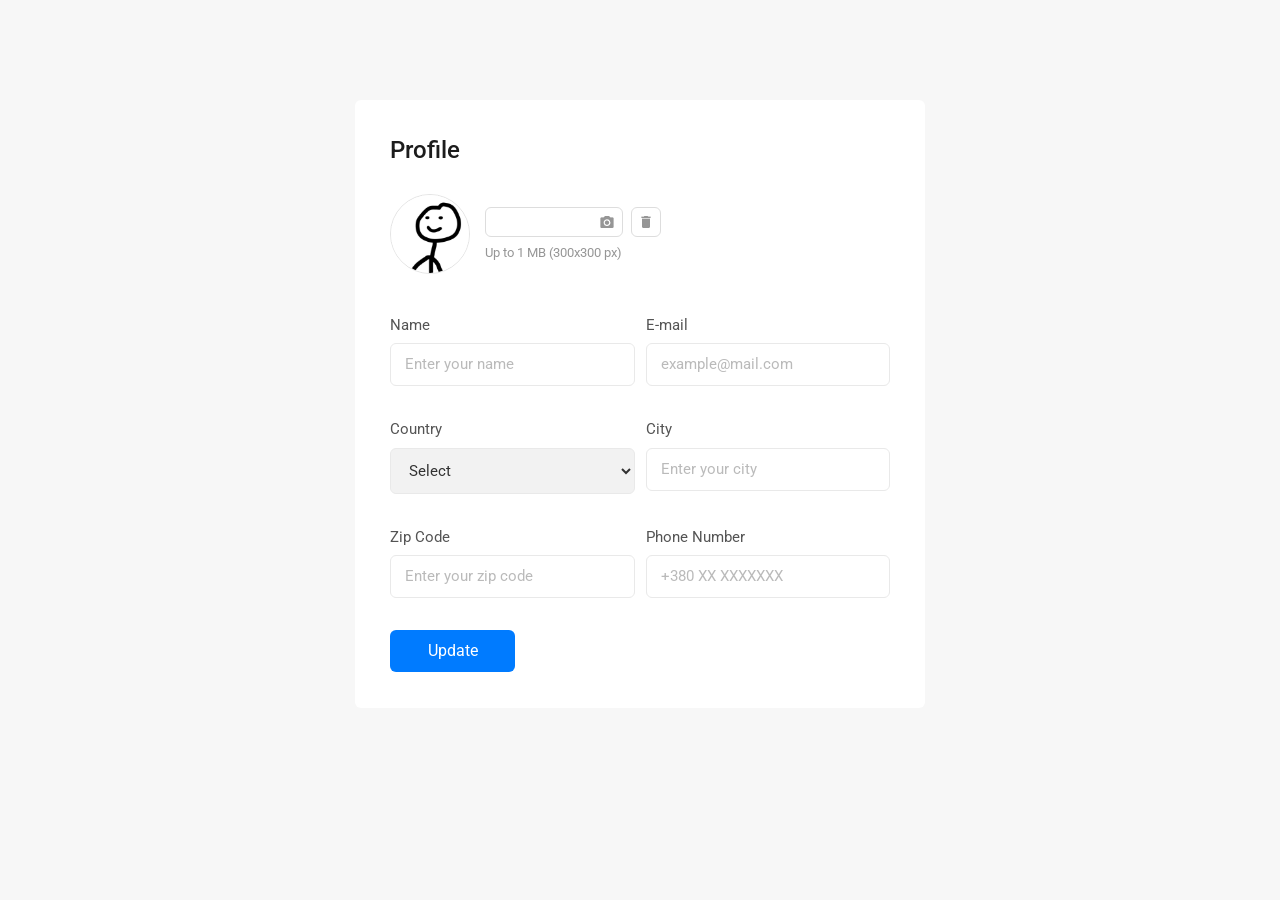
==== index_profile.html @ 870f3262 "add styled registration and profile forms" ====
<!DOCTYPE html>
<html lang="en">

<head>
    <meta charset="UTF-8">
    <meta name="viewport" content="width=device-width, initial-scale=1.0">
    <title>Profile</title>
    <link rel="preconnect" href="https://fonts.googleapis.com">
    <link rel="preconnect" href="https://fonts.gstatic.com" crossorigin>
    <link href="https://fonts.googleapis.com/css2?family=Roboto:ital,wght@0,100..900;1,100..900&display=swap"
        rel="stylesheet">
    <link rel="stylesheet" href="./css/style.css">
</head>

<body>
    <main class="main">
        <section class="section">
            <div class="side">
                <h2 class="title_2">Profile</h2>
                <form class="form" action="#" method="post">

                    <div class="row profile-photo">
                        <div class="col col_full">
                            <div class="photo-wrapper">
                                <img src="./assets/img/avatar.jpg" alt="Profile photo" class="photo">

                                <div class="photo-actions-wrapper">
                                    <div class="photo-actions">

                                        <label for="upload" class="photo-upload">
                                            <img src="./assets/img/Photo_Camera.png" alt="Upload">
                                        </label>
                                        <input type="file" id="upload" hidden>

                                        <button type="button" class="photo-delete">
                                            <img src="./assets/img/Trash.png" alt="Delete">
                                        </button>
                                    </div>
                                    <p class="photo-note">Up to 1 MB (300x300 px)</p>
                                </div>
                            </div>

                        </div>
                    </div>

                    <div class="row">
                        <div class="col col_half">
                            <label for="name" class="label">Name</label>
                            <input type="text" id="name" name="name" placeholder="Enter your name" required>
                        </div>
                        <div class="col col_half">
                            <label for="email" class="label">E-mail</label>
                            <input type="email" id="email" name="email" placeholder="example@mail.com" required>
                        </div>
                    </div>

                    <div class="row">
                        <div class="col col_half">
                            <label for="country" class="label">Country</label>
                            <select id="country" name="country" required>
                                <option value="" disabled selected hidden>Select</option>
                                <option value="ua">Ukraine</option>
                                <option value="us">USA</option>
                                <option value="pl">Poland</option>
                            </select>

                        </div>
                        <div class="col col_half">
                            <label for="city" class="label">City</label>
                            <input type="text" id="city" name="city" placeholder="Enter your city" required>
                        </div>
                    </div>

                    <div class="row">
                        <div class="col col_half">
                            <label for="zip" class="label">Zip Code</label>
                            <input type="text" id="zip" name="zip" placeholder="Enter your zip code">
                        </div>
                        <div class="col col_half">
                            <label for="phone" class="label">Phone Number</label>
                            <input type="tel" id="phone" name="phone" placeholder="+380 ХХ ХХХХХХХ">
                        </div>
                    </div>

                    <div class="row">
                        <button type="submit" class="btn btn_min">Update</button>
                    </div>

                </form>
            </div>
        </section>
    </main>
</body>

</html>
---- css/style.css ----
@import url('./normalize.css');
@import url('./vars.css');

* {
    box-sizing: border-box;
    margin: 0;
    padding: 0;
}

html,
body {
    font-size: var(--main-font-size);
    font-family: var(--main-font-family);
    background: var(--main-background);
    color: var(--main-font-color);
}

.main {
    max-width: var(--container-width);
    padding: 100px 15px;
    margin: 0 auto;
}

.section {
    display: flex;
    justify-content: center;
    gap: 30px;
}

.side {
    min-width: 570px;
    padding: 35px 35px 16px 35px;
    background: #fff;
    border-radius: var(--main-border-radius);
}

.title_2 {
    margin-bottom: 28px;
    font-weight: 500;
    font-size: 24px;
    line-height: 1.3;
    color: #1c1c1c;
}

.btn {
    background: #007BFF;
    color: #fff;
    padding: 12px;
    border: none;
    border-radius: 6px;
    cursor: pointer;
    transition: background 0.3s;
    font-size: 16px;
}

.btn:hover {
    background: #0056b3;
}

.btn_full {
    width: 100%;
}

.btn_min {
    width: 25%;
}

.row {
    display: flex;
    justify-content: space-between;
    gap: 11px;
    margin-bottom: 20px;
}

.col {
    display: flex;
    flex-direction: column;
}

.col_half {
    width: 50%;
}

.col_full {
    width: 100%;
}

.label {
    line-height: 1.47;
    margin-bottom: 7px;
}

input,
select {
    padding: 12px 14px;
    border-radius: 6px;
    border: 1px solid #E4E4E4;
    outline: none;
    margin-bottom: 12px;
    font-size: 15px;
    opacity: 0.8;
}

select option[value=""] {
  color: rgba(0,0,0,0.4); /* плейсхолдер напівпрозорий */
}

input::placeholder {
    color: #aaa;
}

input:focus,
select:focus {
    border: 1px solid #007BFF;
    box-shadow: 0 0 4px rgba(0, 123, 255, 0.4);
}

.text {
    font-weight: 400;
    font-size: 13px;
    line-height: 1.38;
    color: #969696;
}

.gender {
    display: flex;
    gap: 20px;
    margin: 15px 0;
}

.gender label {
    display: flex;
    align-items: center;
    cursor: pointer;
    font-size: 15px;
}

.gender input[type="radio"] {
    display: none;
}

.gender__check {
    position: relative;
    width: 20px;
    height: 20px;
    margin-right: 8px;
    border-radius: 50%;
    border: 2px solid #ccc;
}

.gender__check::after {
    content: '';
    position: absolute;
    top: 3px;
    left: 3px;
    width: 10px;
    height: 10px;
    border-radius: 50%;
    background: #007BFF;
    opacity: 0;
    transition: all 0.3s;
}

.gender input[type="radio"]:checked+.gender__check::after {
    opacity: 1;
}

.form-footer {
    font-size: 13px;
    color: #666;
    text-align: center;
    margin-top: 15px;
}

.form-footer a {
    color: #007BFF;
    text-decoration: none;
}

.form-footer a:hover {
    text-decoration: underline;
}

hr {
    border: none;
    border-top: 1px solid #e0e0e0;
    margin: 20px;
}

.login-footer {
    display: flex;
    justify-content: center;
    align-items: center;
    gap: 20px;
    margin-top: 10px;
    font-size: 14px;
}

.login-footer a {
    color: #007BFF;
    text-decoration: none;
    font-weight: 500;
}

.login-footer a:hover {
    text-decoration: underline;
    font-weight: 600;
}

.photo-wrapper {
    display: flex;
    align-items: center;
    gap: 15px;
    margin-bottom: 20px;
}

.photo {
    width: 80px;
    height: 80px;
    border-radius: 50%;
    object-fit: cover;
    border: 1px solid #E4E4E4;
}

.photo-actions {
    display: flex;
    align-items: center;
    gap: 8px;
}

.photo-upload {
    width: 138px;
    height: 30px;
    display: flex;
    justify-content: flex-end;
    align-items: center;
    padding: 0 7px;
    border: 1px solid #ddd;
    border-radius: 6px;
    background: #fff;
    cursor: pointer;
}

.photo-upload img {
    width: 16px;
    height: 16px;
}

.photo-delete {
    width: 30px;
    height: 30px;
    display: flex;
    align-items: center;
    justify-content: center;
    border: 1px solid #ddd;
    border-radius: 6px;
    background: #fff;
    cursor: pointer;
}

.photo-delete img {
    width: 16px;
    height: 16px;
}

.photo-note {
  margin-top: 9px;
  font-size: 13px;
  color: #969696;
}
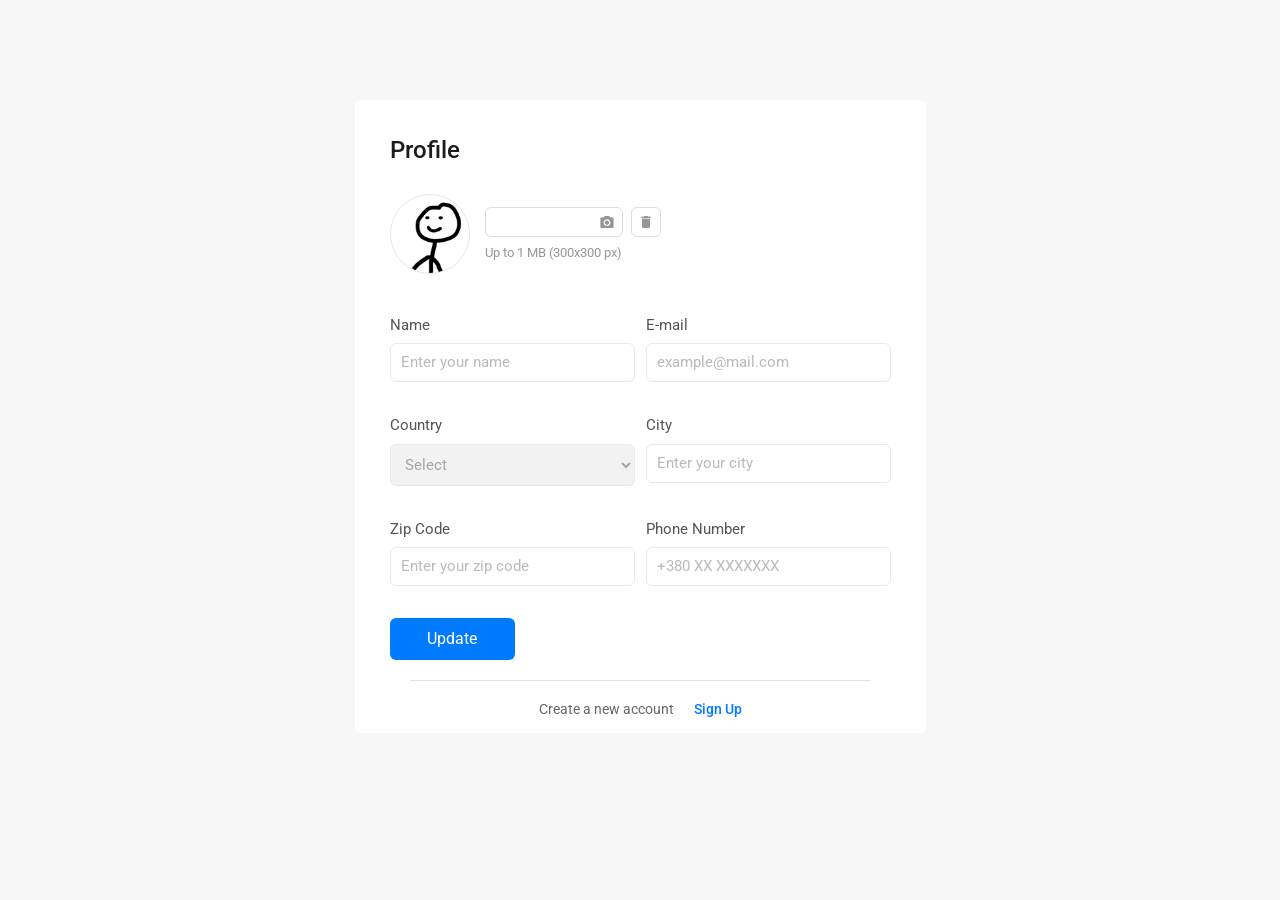
==== commit 4163ce57: "style radiobuttons" ====
--- a/index_profile.html
+++ b/index_profile.html
@@ -85,7 +85,11 @@
                     <div class="row">
                         <button type="submit" class="btn btn_min">Update</button>
                     </div>
-
+                    <hr>
+                    <div class="form-footer login-footer">
+                        <span>Create a new account</span>
+                        <a href="./index.html">Sign Up</a>
+                    </div>
                 </form>
             </div>
         </section>
--- a/css/style.css
+++ b/css/style.css
@@ -92,7 +92,7 @@
 
 input,
 select {
-    padding: 12px 14px;
+    padding: 10px 34px 10px 10px;
     border-radius: 6px;
     border: 1px solid #E4E4E4;
     outline: none;
@@ -101,8 +101,15 @@
     opacity: 0.8;
 }
 
-select option[value=""] {
-  color: rgba(0,0,0,0.4); /* плейсхолдер напівпрозорий */
+select:required:invalid {
+    color: rgba(0, 0, 0, 0.4);
+}
+
+select option {
+    color: #000;
+    /* чорний текст */
+    background: #fff;
+    /* білий фон */
 }
 
 input::placeholder {
@@ -130,7 +137,7 @@
 
 .gender label {
     display: flex;
-    align-items: center;
+    place-items: center;
     cursor: pointer;
     font-size: 15px;
 }
@@ -264,7 +271,7 @@
 }
 
 .photo-note {
-  margin-top: 9px;
-  font-size: 13px;
-  color: #969696;
+    margin-top: 9px;
+    font-size: 13px;
+    color: #969696;
 }
